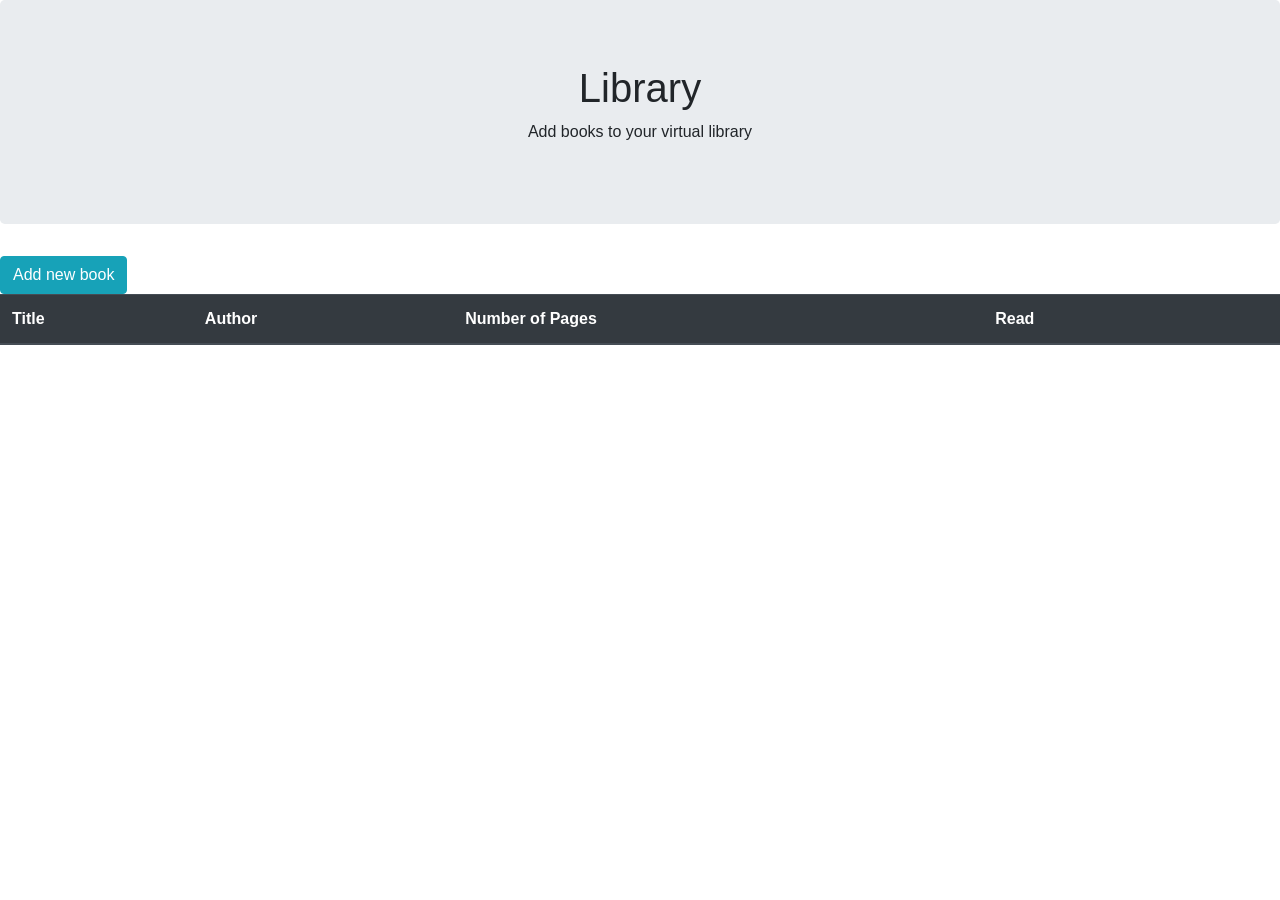
==== debugging/book-library/index.html @ 689ee5bc "Fix empty page title" ====
<!doctype html>
<html>
  <head>
    <title>My Book Library</title>
    <meta
      charset="utf-8"
      name="viewport"
      content="width=device-width, initial-scale=1.0"
    />
    <script src="https://ajax.googleapis.com/ajax/libs/jquery/3.4.1/jquery.min.js"></script>
    <script src="https://cdnjs.cloudflare.com/ajax/libs/popper.js/1.16.0/umd/popper.min.js"></script>
    <script src="https://maxcdn.bootstrapcdn.com/bootstrap/4.4.1/js/bootstrap.min.js"></script>
    <link
      rel="stylesheet"
      href="https://maxcdn.bootstrapcdn.com/bootstrap/4.4.1/css/bootstrap.min.css"
    />
    <link rel="stylesheet" type="text/css" href="style.css" />
  </head>

  <body>
    <div class="jumbotron text-center">
      <h1>Library</h1>
      <p>Add books to your virtual library</p>
    </div>

    <button data-toggle="collapse" data-target="#demo" class="btn btn-info">
      Add new book
    </button>

    <div id="demo" class="collapse">
      <div class="form-group">
        <label for="title">Title:</label>
        <input
          type="title"
          class="form-control"
          id="title"
          name="title"
          required
        />
        <label for="author">Author: </label>
        <input
          type="author"
          class="form-control"
          id="author"
          name="author"
          required
        />
        <label for="pages">Pages:</label>
        <input
          type="number"
          class="form-control"
          id="pages"
          name="pages"
          required
        />
        <label class="form-check-label">
          <input
            type="checkbox"
            class="form-check-input"
            id="check"
            value=""
          />Read
        </label>
        <input
          type="submit"
          value="Submit"
          class="btn btn-primary"
          onclick="submit()"
        />
      </div>
    </div>

    <table class="table" id="display">
      <thead class="thead-dark">
        <tr>
          <th>Title</th>
          <th>Author</th>
          <th>Number of Pages</th>
          <th>Read</th>
          <th></th>
        </tr>
      </thead>
      <tbody>
        <tr>
          <td></td>
          <td></td>
          <td></td>
          <td></td>
          <td></td>
        </tr>
      </tbody>
    </table>

    <script src="script.js"></script>
  </body>
</html>
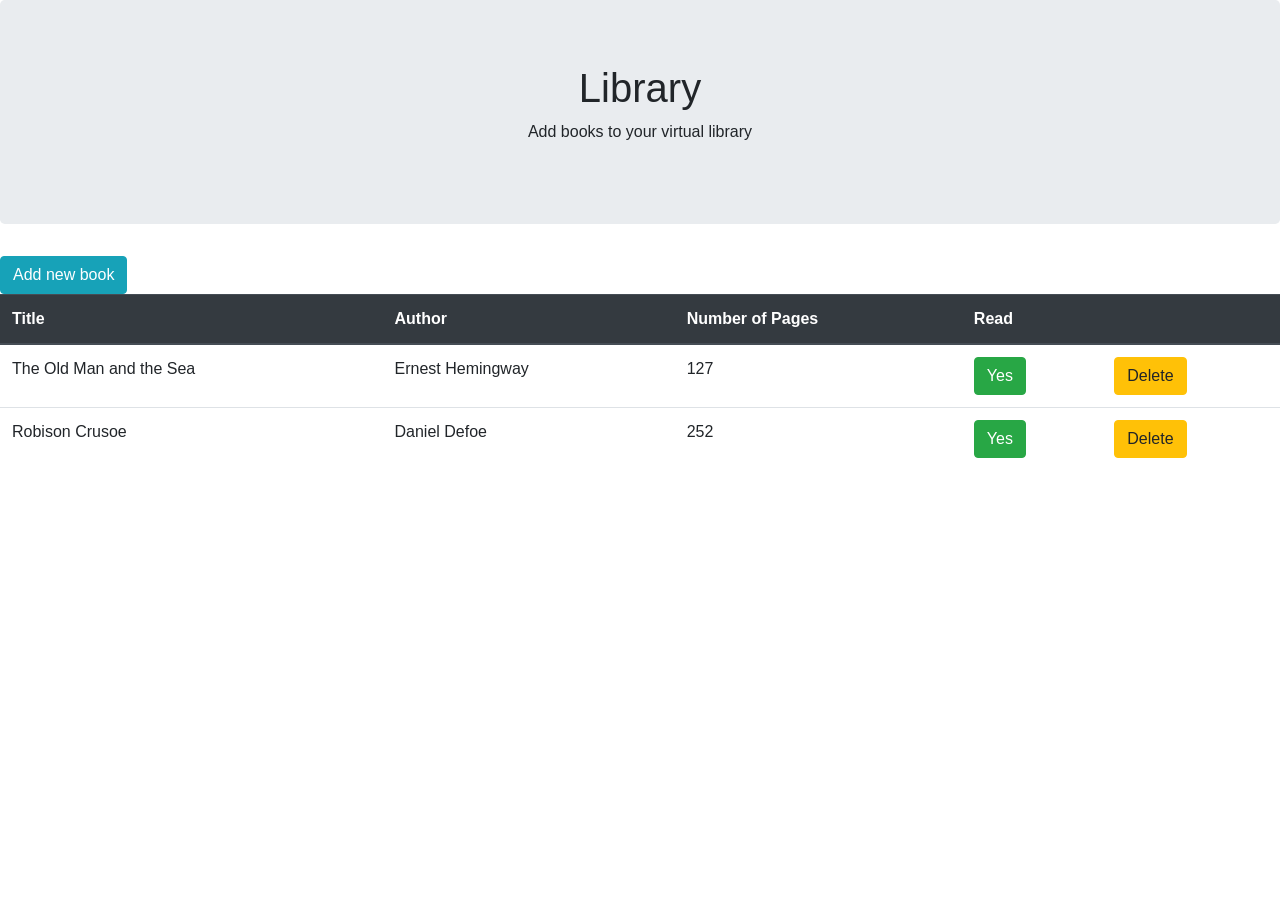
==== commit 4eca2913: "fix: load script as ES module, add delete message element" ====
--- a/debugging/book-library/index.html
+++ b/debugging/book-library/index.html
@@ -1,12 +1,12 @@
 <!doctype html>
 <html>
   <head>
-    <title>My Book Library</title>
     <meta
       charset="utf-8"
       name="viewport"
       content="width=device-width, initial-scale=1.0"
     />
+    <title>My Book Library</title>
     <script src="https://ajax.googleapis.com/ajax/libs/jquery/3.4.1/jquery.min.js"></script>
     <script src="https://cdnjs.cloudflare.com/ajax/libs/popper.js/1.16.0/umd/popper.min.js"></script>
     <script src="https://maxcdn.bootstrapcdn.com/bootstrap/4.4.1/js/bootstrap.min.js"></script>
@@ -31,7 +31,7 @@
       <div class="form-group">
         <label for="title">Title:</label>
         <input
-          type="title"
+          type="text"
           class="form-control"
           id="title"
           name="title"
@@ -39,7 +39,7 @@
         />
         <label for="author">Author: </label>
         <input
-          type="author"
+          type="text"
           class="form-control"
           id="author"
           name="author"
@@ -51,24 +51,27 @@
           class="form-control"
           id="pages"
           name="pages"
+          min="1"
           required
         />
         <label class="form-check-label">
-          <input
-            type="checkbox"
-            class="form-check-input"
-            id="check"
-            value=""
-          />Read
+          <input type="checkbox" class="form-check-input" id="check" />Read
         </label>
         <input
           type="submit"
           value="Submit"
           class="btn btn-primary"
-          onclick="submit()"
+          id="submit-btn"
         />
       </div>
     </div>
+
+    <div
+      id="delete-msg"
+      class="alert alert-warning"
+      role="alert"
+      style="display: none; margin: 10px 20px"
+    ></div>
 
     <table class="table" id="display">
       <thead class="thead-dark">
@@ -80,17 +83,9 @@
           <th></th>
         </tr>
       </thead>
-      <tbody>
-        <tr>
-          <td></td>
-          <td></td>
-          <td></td>
-          <td></td>
-          <td></td>
-        </tr>
-      </tbody>
+      <tbody id="table-body"></tbody>
     </table>
 
-    <script src="script.js"></script>
+    <script src="script.js" type="module"></script>
   </body>
 </html>
